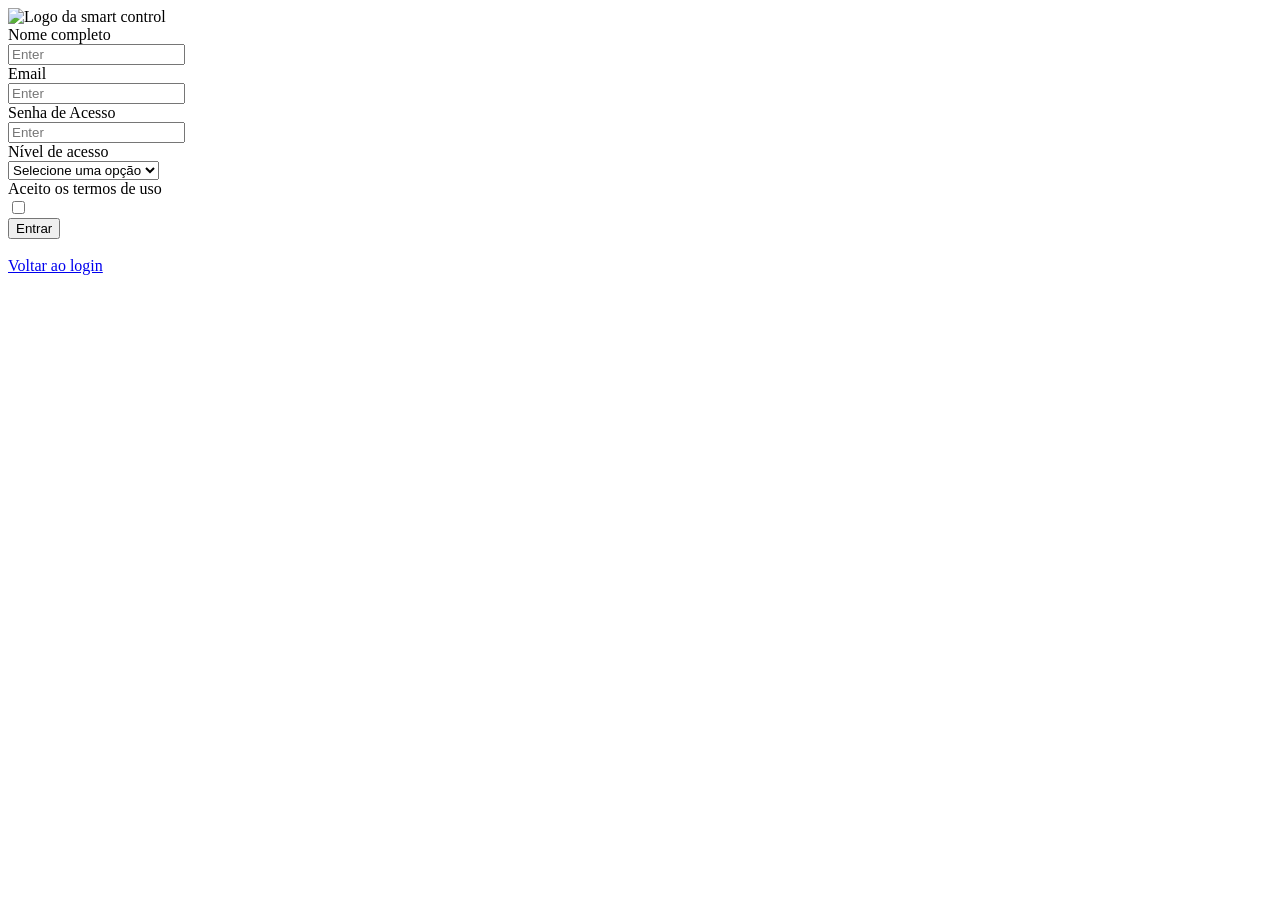
==== cadastro.html @ d88879e6 "javascript" ====
<!DOCTYPE html>
<html lang="en">
<head>
    <meta charset="UTF-8">
    <meta http-equiv="X-UA-Compatible" content="IE=edge">
    <meta name="viewport" content="width=device-width, initial-scale=1.0">
    <title>cadastro</title>
</head>
<body>
    <header> <img src="assets/imagem/62be949d-18a4-492d-baa7-9aa6a30f362a(1).jpg" alt="Logo da smart control"width="200" height="200"> </header>
<form action="index.html" method="get"></form>
    <label for="nome">Nome completo</label><br>
        <input type="text" id="nome" name="Nome completo" placeholder="Enter" required> <br> 
    <label for="nome">Email</label><br> 
        <input type="text" id="email" name="Email" placeholder="Enter" required> <br>
    <label for="senha">Senha de Acesso</label><br> 
        <input type="password" id="senha" name="Senha de Acesso" minlength="8" placeholder="Enter" required><br>
    <label for="nivel-acesso">Nível de acesso</label><br>
    <select id="nivel-acesso" name="Nível" required>
        <option value="" hidden>Selecione uma opção</option>
        <option value="Gerente">Gerente</option>
        <option value="Administrador">Administrador</option>
    </select><br>
    <label for="termos">Aceito os termos de uso</label><br>
    <input type="checkbox" id="termos" required><br>
    <input type="submit" value="Entrar"><br>
</form>
<br>
<a href="index.html">Voltar ao login</a>

</body>
</html>
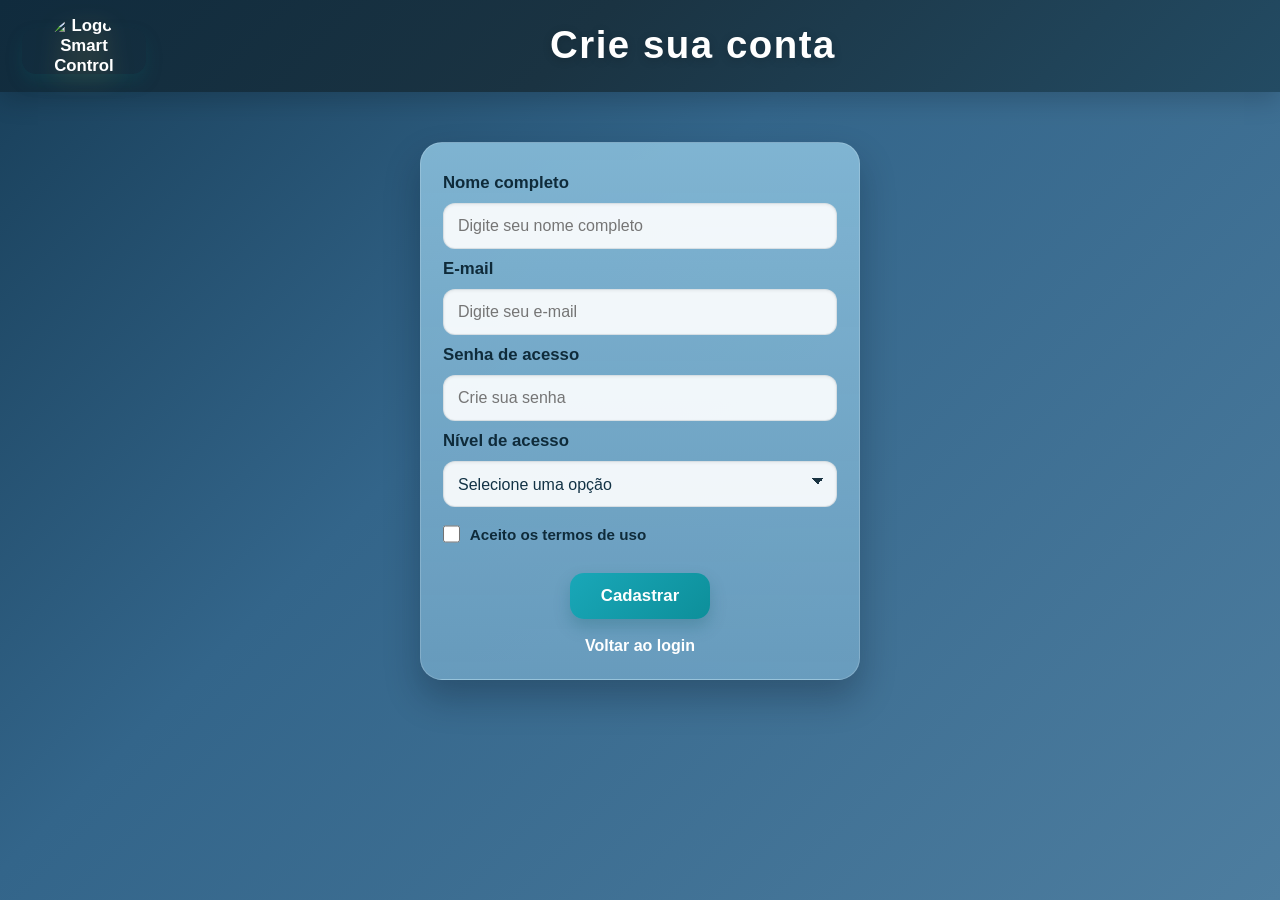
==== commit d026c7e1: "refiz praticamente" ====
--- a/cadastro.html
+++ b/cadastro.html
@@ -1,32 +1,63 @@
 <!DOCTYPE html>
-<html lang="en">
+<html lang="pt-br">
 <head>
     <meta charset="UTF-8">
     <meta http-equiv="X-UA-Compatible" content="IE=edge">
     <meta name="viewport" content="width=device-width, initial-scale=1.0">
-    <title>cadastro</title>
+    <title>Cadastro</title>
+    <link rel="stylesheet" href="assets/css/cadastro.css">
+    <script src="https://kit.fontawesome.com/3f21966000.js" crossorigin="anonymous"></script>
 </head>
 <body>
-    <header> <img src="assets/imagem/62be949d-18a4-492d-baa7-9aa6a30f362a(1).jpg" alt="Logo da smart control"width="200" height="200"> </header>
-<form action="index.html" method="get"></form>
-    <label for="nome">Nome completo</label><br>
-        <input type="text" id="nome" name="Nome completo" placeholder="Enter" required> <br> 
-    <label for="nome">Email</label><br> 
-        <input type="text" id="email" name="Email" placeholder="Enter" required> <br>
-    <label for="senha">Senha de Acesso</label><br> 
-        <input type="password" id="senha" name="Senha de Acesso" minlength="8" placeholder="Enter" required><br>
-    <label for="nivel-acesso">Nível de acesso</label><br>
-    <select id="nivel-acesso" name="Nível" required>
-        <option value="" hidden>Selecione uma opção</option>
-        <option value="Gerente">Gerente</option>
-        <option value="Administrador">Administrador</option>
-    </select><br>
-    <label for="termos">Aceito os termos de uso</label><br>
-    <input type="checkbox" id="termos" required><br>
-    <input type="submit" value="Entrar"><br>
-</form>
-<br>
-<a href="index.html">Voltar ao login</a>
+    <header id="cabecalho">
+        <div class="cabecalho-topo">
+            <button class="lampada-toggle" type="button" aria-label="Alternar modo escuro" title="Ativar modo escuro">
+                <img id="lampada" src="imagens/icone lapda.png" alt="Logo Smart Control">
+            </button>
+            <div class="cabecalho-direita">
+                <h1>Crie sua conta</h1>
+                <div class="bars-icon">
+                    <i class="fa-solid fa-bars"></i>
+                    <ul class="menu">
+                        <li><a href="index.html">Login</a></li>
+                        <li><a href="cadastro.html">Cadastro</a></li>
+                        <li><a href="redefinir_senha.html">Redefinir senha</a></li>
+                    </ul>
+                </div>
+            </div>
+        </div>
+    </header>
 
+    <main class="container">
+        <section class="form-card">
+            <form action="index.html" method="get" id="formulario">
+                <label for="nome">Nome completo</label>
+                <input type="text" id="nome" name="Nome completo" placeholder="Digite seu nome completo" required>
+
+                <label for="email">E-mail</label>
+                <input type="email" id="email" name="Email" placeholder="Digite seu e-mail" required>
+
+                <label for="senha">Senha de acesso</label>
+                <input type="password" id="senha" name="Senha de Acesso" minlength="8" placeholder="Crie sua senha" required>
+
+                <label for="nivel-acesso">Nível de acesso</label>
+                <select id="nivel-acesso" name="Nível" required>
+                    <option value="" hidden>Selecione uma opção</option>
+                    <option value="Gerente">Gerente</option>
+                    <option value="Administrador">Administrador</option>
+                </select>
+
+                <div class="termos">
+                    <input type="checkbox" id="termos" required>
+                    <label for="termos">Aceito os termos de uso</label>
+                </div>
+
+                <button type="submit">Cadastrar</button>
+            </form>
+
+            <a href="index.html" class="voltar">Voltar ao login</a>
+        </section>
+    </main>
+    <script src="assets/js/main.js"></script>
 </body>
 </html>
--- a/assets/css/cadastro.css
+++ b/assets/css/cadastro.css
@@ -0,0 +1,305 @@
+:root {
+    --azul-escuro: #1A3342;
+    --azul-escuro-2: #102B3D;
+    --azul-base: #33658A;
+    --azul-claro: #71A9C6;
+    --azul-suave: #C6E7F9;
+    --texto: #EAF6FF;
+    --botao: linear-gradient(135deg, #19A7B8 0%, #0D8F9A 100%);
+    --sombra: rgba(8, 19, 31, 0.28);
+    --bg-principal: linear-gradient(135deg, #173d57 0%, #33658A 40%, #4d7d9f 100%);
+    --header-bg: linear-gradient(135deg, var(--azul-escuro-2) 0%, var(--azul-escuro) 45%, #234b63 100%);
+}
+
+body.dark-mode {
+    --azul-escuro: #0d1d29;
+    --azul-escuro-2: #08151d;
+    --azul-base: #1e3647;
+    --azul-claro: #5d7f96;
+    --azul-suave: #edf8ff;
+    --texto: #eef7ff;
+    --botao: linear-gradient(135deg, #0d8f9a 0%, #0a6c7c 100%);
+    --sombra: rgba(0, 0, 0, 0.45);
+    --bg-principal: linear-gradient(135deg, #07171f 0%, #102a39 40%, #1b3f52 100%);
+    --header-bg: linear-gradient(135deg, #081d29 0%, #112c3a 45%, #1d3c4e 100%);
+}
+
+* {
+    margin: 0;
+    padding: 0;
+    box-sizing: border-box;
+    font-family: "Segoe UI", Tahoma, Geneva, Verdana, sans-serif;
+}
+
+body {
+    min-height: 100vh;
+    background: var(--bg-principal);
+    color: var(--texto);
+    transition: background 0.3s ease;
+}
+
+#cabecalho {
+    background: var(--header-bg);
+    padding: 16px 22px 18px;
+    box-shadow: 0 8px 24px rgba(0, 0, 0, 0.18);
+}
+
+.cabecalho-topo {
+    display: flex;
+    align-items: center;
+    justify-content: space-between;
+    gap: 18px;
+}
+
+.cabecalho-direita {
+    display: flex;
+    align-items: center;
+    justify-content: space-between;
+    width: 100%;
+    gap: 16px;
+}
+
+h1 {
+    color: white;
+    margin: 0 auto;
+    font-size: clamp(2rem, 3vw, 2.7rem);
+    letter-spacing: 0.04em;
+    text-shadow: 0 2px 10px rgba(0, 0, 0, 0.18);
+}
+
+.lampada-toggle {
+    background: transparent;
+    border: none;
+    padding: 0;
+    cursor: pointer;
+    display: inline-flex;
+    align-items: center;
+    justify-content: center;
+}
+
+#lampada,
+#menu {
+    width: 70px;
+    height: 70px;
+    object-fit: contain;
+    transition: transform 0.2s ease;
+}
+
+#lampada:hover,
+#menu:hover {
+    transform: scale(1.05);
+}
+
+#lampada {
+    border-radius: 50%;
+    filter: drop-shadow(0 6px 12px rgba(242, 201, 76, 0.35));
+}
+
+body.dark-mode #lampada {
+    filter: drop-shadow(0 6px 12px rgba(255, 255, 255, 0.14));
+}
+
+body.dark-mode .form-card {
+    background: linear-gradient(180deg, rgba(14, 31, 42, 0.92), rgba(17, 41, 55, 0.9));
+    box-shadow: 0 18px 35px rgba(0, 0, 0, 0.45);
+}
+
+body.dark-mode label {
+    color: #edf7ff;
+}
+
+.bars-icon {
+    position: relative;
+    padding: 8px 10px;
+    color: var(--azul-suave);
+    display: flex;
+    align-items: center;
+    justify-content: center;
+    cursor: pointer;
+    border-radius: 12px;
+    transition: all 0.3s ease-in-out;
+}
+
+.bars-icon:hover {
+    background: rgba(255, 255, 255, 0.05);
+}
+
+.bars-icon i {
+    font-size: 32px;
+}
+
+.menu {
+    position: absolute;
+    top: calc(100% + 10px);
+    right: 0;
+    visibility: hidden;
+    opacity: 0;
+    width: 180px;
+    list-style: none;
+    background: linear-gradient(180deg, rgba(120, 141, 155, 0.96), rgba(83, 105, 122, 0.96));
+    padding: 10px;
+    border-radius: 12px;
+    box-shadow: 0 10px 25px rgba(0, 0, 0, 0.26);
+    display: flex;
+    flex-direction: column;
+    gap: 6px;
+    transition: all 0.25s ease-in;
+    z-index: 10;
+    border: 1px solid rgba(255, 255, 255, 0.12);
+}
+
+.bars-icon:hover .menu,
+.bars-icon:focus-within .menu {
+    visibility: visible;
+    opacity: 1;
+}
+
+.menu a {
+    color: white;
+    text-decoration: none;
+    display: block;
+    padding: 8px 10px;
+    border-radius: 8px;
+    transition: 0.2s ease;
+}
+
+.menu a:hover {
+    background: rgba(255, 255, 255, 0.08);
+}
+
+.menu li {
+    list-style: none;
+}
+
+.container {
+    padding: 50px 20px;
+    display: flex;
+    justify-content: center;
+    align-items: center;
+}
+
+.form-card {
+    width: min(92vw, 440px);
+    background: linear-gradient(180deg, rgba(134, 187, 216, 0.92), rgba(111, 163, 196, 0.86));
+    padding: 30px 22px 24px;
+    border-radius: 22px;
+    box-shadow: 0 18px 35px var(--sombra);
+    border: 1px solid rgba(255, 255, 255, 0.18);
+}
+
+#formulario {
+    display: flex;
+    flex-direction: column;
+    gap: 10px;
+}
+
+label {
+    color: #0f2b3a;
+    font-size: 1.05rem;
+    font-weight: 600;
+    width: 100%;
+    text-align: left;
+}
+
+input,
+select {
+    width: 100%;
+    height: 46px;
+    border-radius: 12px;
+    border: 1px solid rgba(26, 51, 66, 0.12);
+    padding: 10px 14px;
+    background: rgba(255, 255, 255, 0.9);
+    font-size: 1rem;
+    color: #123245;
+    box-shadow: inset 0 1px 3px rgba(0, 0, 0, 0.06);
+    transition: transform 0.2s ease, box-shadow 0.2s ease;
+}
+
+input:hover,
+input:focus,
+select:hover,
+select:focus {
+    transform: translateY(-1px);
+    box-shadow: 0 0 0 3px rgba(255, 255, 255, 0.18);
+    outline: none;
+}
+
+select {
+    appearance: none;
+    background-image: linear-gradient(45deg, transparent 50%, #1A3342 50%), linear-gradient(135deg, #1A3342 50%, transparent 50%);
+    background-position: calc(100% - 18px) calc(50% - 3px), calc(100% - 12px) calc(50% - 3px);
+    background-size: 6px 6px, 6px 6px;
+    background-repeat: no-repeat;
+    cursor: pointer;
+}
+
+.termos {
+    display: flex;
+    align-items: center;
+    gap: 10px;
+    margin-top: 8px;
+    margin-bottom: 8px;
+}
+
+.termos input {
+    width: 18px;
+    height: 18px;
+    margin: 0;
+}
+
+.termos label {
+    font-size: 0.95rem;
+    margin: 0;
+}
+
+button {
+    background: var(--botao);
+    width: 140px;
+    height: 46px;
+    border: none;
+    border-radius: 14px;
+    color: white;
+    font-size: 1.05rem;
+    font-weight: 700;
+    margin: 12px auto 0;
+    cursor: pointer;
+    box-shadow: 0 8px 16px rgba(10, 90, 100, 0.25);
+    transition: transform 0.2s ease, box-shadow 0.2s ease;
+}
+
+button:hover {
+    transform: translateY(-2px);
+    box-shadow: 0 10px 18px rgba(10, 90, 100, 0.35);
+}
+
+.voltar {
+    display: inline-block;
+    margin-top: 18px;
+    text-align: center;
+    width: 100%;
+    color: #ffffff;
+    text-decoration: none;
+    font-weight: 700;
+    transition: opacity 0.2s ease, transform 0.2s ease;
+}
+
+.voltar:hover {
+    opacity: 0.85;
+    transform: translateY(-1px);
+}
+
+@media (max-width: 520px) {
+    #cabecalho {
+        padding: 10px 18px;
+    }
+
+    #lampada,
+    #menu {
+        width: 52px;
+        height: 52px;
+    }
+
+    .form-card {
+        padding: 24px 16px 20px;
+    }
+}
